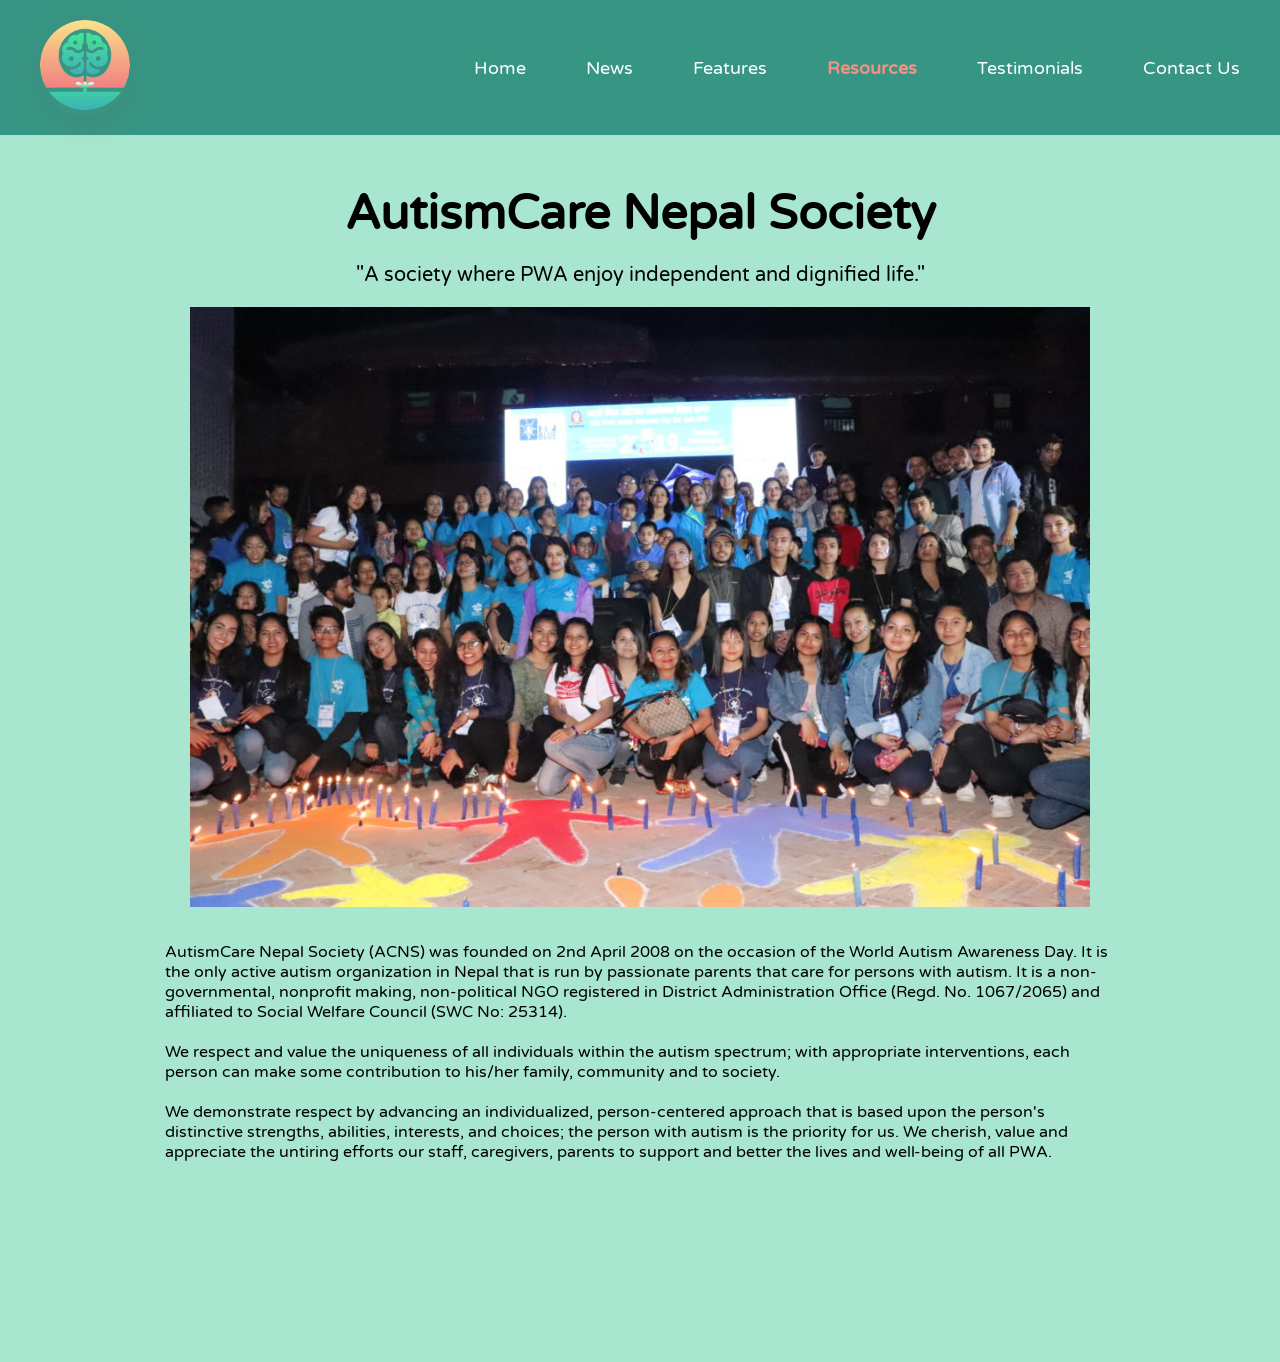
==== pages/carecenterdetail.html @ fe880c7e "Website for MindPark app" ====
<!DOCTYPE html>
<html lang="en">
<head>
    <meta charset="UTF-8">
    <meta name="viewport" content="width=device-width, initial-scale=1.0">
    <title>Autism Care Center Detail</title>
    <link rel="stylesheet" href="/css/carecenterdetail.css">
    <link href='https://fonts.googleapis.com/css?family=Varela Round' rel='stylesheet'>
</head>
<body>
    <nav>
        <div class="logo">
            <a href="/index.html"><img src="/images/mindparklogo.png" alt="logo"></a>
        </div>

        <ul class="nav-items">
            <li class="nav-item"><a href="/index.html">Home</a></li>
            <li class="nav-item"><a href="/pages/news.html">News</a></li>
            <li class="nav-item"><a href="/pages/features.html">Features</a></li>
            <li class="nav-item"><a href="/pages/resources.html" class="active">Resources</a></li>
            <li class="nav-item"><a href="/pages/testimonials.html">Testimonials</a></li>
            <li class="nav-item"><a href="/pages/contact_us.html">Contact Us</a></li>
        </ul>
    </nav> 

    

    <div class="container">
        <h1>AutismCare Nepal Society</h1>
        <p>"A society where PWA enjoy independent and dignified life."</p>

        <div class="banner">
            <img src="/images/ACNS_Project.jpg" alt="">
        </div>
        <div class="description">
            AutismCare Nepal Society (ACNS) was founded on 2nd April 2008 on the occasion of the World Autism Awareness Day. It is the only active autism organization in Nepal that is run by passionate parents that care for persons with autism. It is a non-governmental, nonprofit making, non-political NGO registered in District Administration Office (Regd. No. 1067/2065) and affiliated to Social Welfare Council (SWC No: 25314). <br><br>
            We respect and value the uniqueness of all individuals within the autism spectrum; with appropriate interventions, each person can make some contribution to his/her family, community and to society. <br><br>
            We demonstrate respect by advancing an individualized, person-centered approach that is based upon the person's distinctive strengths, abilities, interests, and choices; the person with autism is the priority for us. We cherish, value and appreciate the untiring efforts our staff, caregivers, parents to support and better the lives and well-being of all PWA.
        </div>
    </div>
</body>
</html>
---- css/carecenterdetail.css ----
*{
    margin: 0;
    padding: 0;
    box-sizing: border-box;
    font-family: 'Varela Round';
}

nav{
    display: flex;
    justify-content: space-between;
    background-color: #379683;
    padding: 20px;
    font-size: 18px;

    .logo{
        display: flex;
        justify-content: space-between;
        box-shadow: rgba(100, 100, 111, 0.2) 0px 7px 29px 0px;
        border-radius: 50%;
        margin-left: 20px;

        img{
            width: 90px;
            height: 90px;
            border-radius: 50%;
        }
    }

    .nav-items{
        display: flex;
        justify-content: space-between;
        align-items: center;
        list-style: none;
        color: white;
        gap: 60px;
        margin-right: 20px;

        .nav-item a{
            text-decoration: none;
            color: white;
        }

        .nav-item a.active {
            color: #F59182;
            font-weight: bold;
        }

        .nav-item a:active,

        .nav-item a:hover{
            color: #F59182 ;
        }
    }
}

body{
    background-color: #A8E6CF;
    width: 100%;
    height: 100vh;
}

.container{
    display: flex;
    flex-direction: column;
    align-items: center;
    justify-content: center;
}

.container h1{
    margin-top: 50px;
    font-size: 48px;
}

.container p{
    margin: 20px;
    font-size: 20px;
}

.banner img{
    width: 900px;
    height: 100%;
    /* padding-bottom: 30px; */
}

.description{
    width: 950px;
    height: 50vh;
    padding-top: 30px;
}
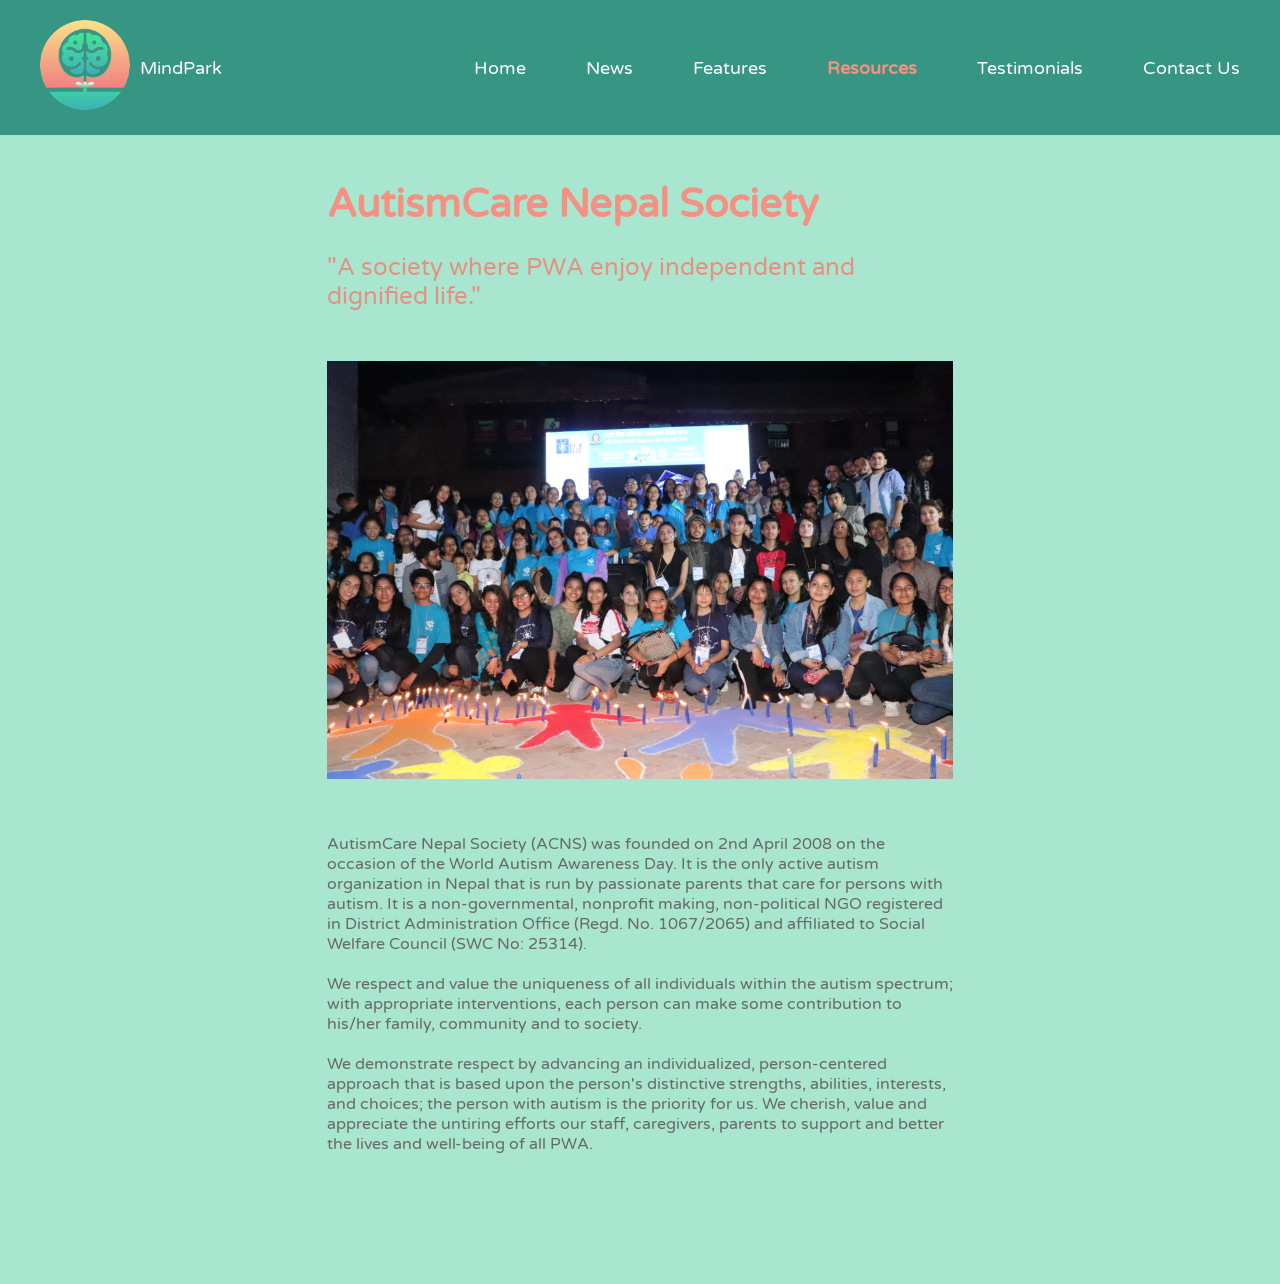
==== commit 1bd23d6d: "Hamburger dropdown added in homepage" ====
--- a/pages/carecenterdetail.html
+++ b/pages/carecenterdetail.html
@@ -10,7 +10,10 @@
 <body>
     <nav>
         <div class="logo">
-            <a href="/index.html"><img src="/images/mindparklogo.png" alt="logo"></a>
+            <div class="logo-content">
+                <a href="/index.html"><img src="/images/mindparklogo.png" alt="logo"></a>
+                <p>MindPark</p>
+            </div>
         </div>
 
         <ul class="nav-items">
--- a/css/carecenterdetail.css
+++ b/css/carecenterdetail.css
@@ -11,13 +11,28 @@
     background-color: #379683;
     padding: 20px;
     font-size: 18px;
+    position: fixed;
+    top: 0;          
+    left: 0;       
+    right: 0; 
+    z-index: 1000;
 
     .logo{
         display: flex;
         justify-content: space-between;
-        box-shadow: rgba(100, 100, 111, 0.2) 0px 7px 29px 0px;
         border-radius: 50%;
         margin-left: 20px;
+
+        .logo-content{
+            display: flex;
+            justify-content: center;
+            align-items: center;
+
+            p{
+                margin-left: 10px;
+                color: white;
+            }
+        }
 
         img{
             width: 90px;
@@ -57,6 +72,7 @@
     background-color: #A8E6CF;
     width: 100%;
     height: 100vh;
+    margin-top: 130px;
 }
 
 .container{
@@ -68,22 +84,67 @@
 
 .container h1{
     margin-top: 50px;
-    font-size: 48px;
+    margin-bottom: 25px;
+    font-size: 40px;
+    color: #F59182;
+    width: 626px;
 }
 
 .container p{
-    margin: 20px;
-    font-size: 20px;
+    margin-bottom: 50px;
+    font-size: 24px;
+    color: #e89080;
+    width: 626px;
 }
 
 .banner img{
-    width: 900px;
-    height: 100%;
-    /* padding-bottom: 30px; */
+    width: 626px;
+    height: 50%;
 }
 
 .description{
-    width: 950px;
+    width: 626px;
     height: 50vh;
-    padding-top: 30px;
+    /* font-size: 20px; */
+    margin-top: 50px;
+    color: #696969;
+}
+
+@media (max-width: 768px){
+
+    .container{
+        flex-direction: column;
+        align-items: center;
+        justify-content: center;
+    }
+
+    .content{
+        flex-direction: column;
+        align-items: center;
+        justify-content: center;
+    }
+
+    .container h1{
+        width: 80%;
+        font-size: 30px;
+    }
+
+    .container p{
+        width: 80%;
+        font-size: 18px;
+    }
+
+    .description{
+        width: 80%;
+    }
+
+    .banner{
+        display: flex;
+        flex-direction: column;
+        align-items: center;
+    }
+
+    .banner img{
+        width: 80%;
+    }
 }
